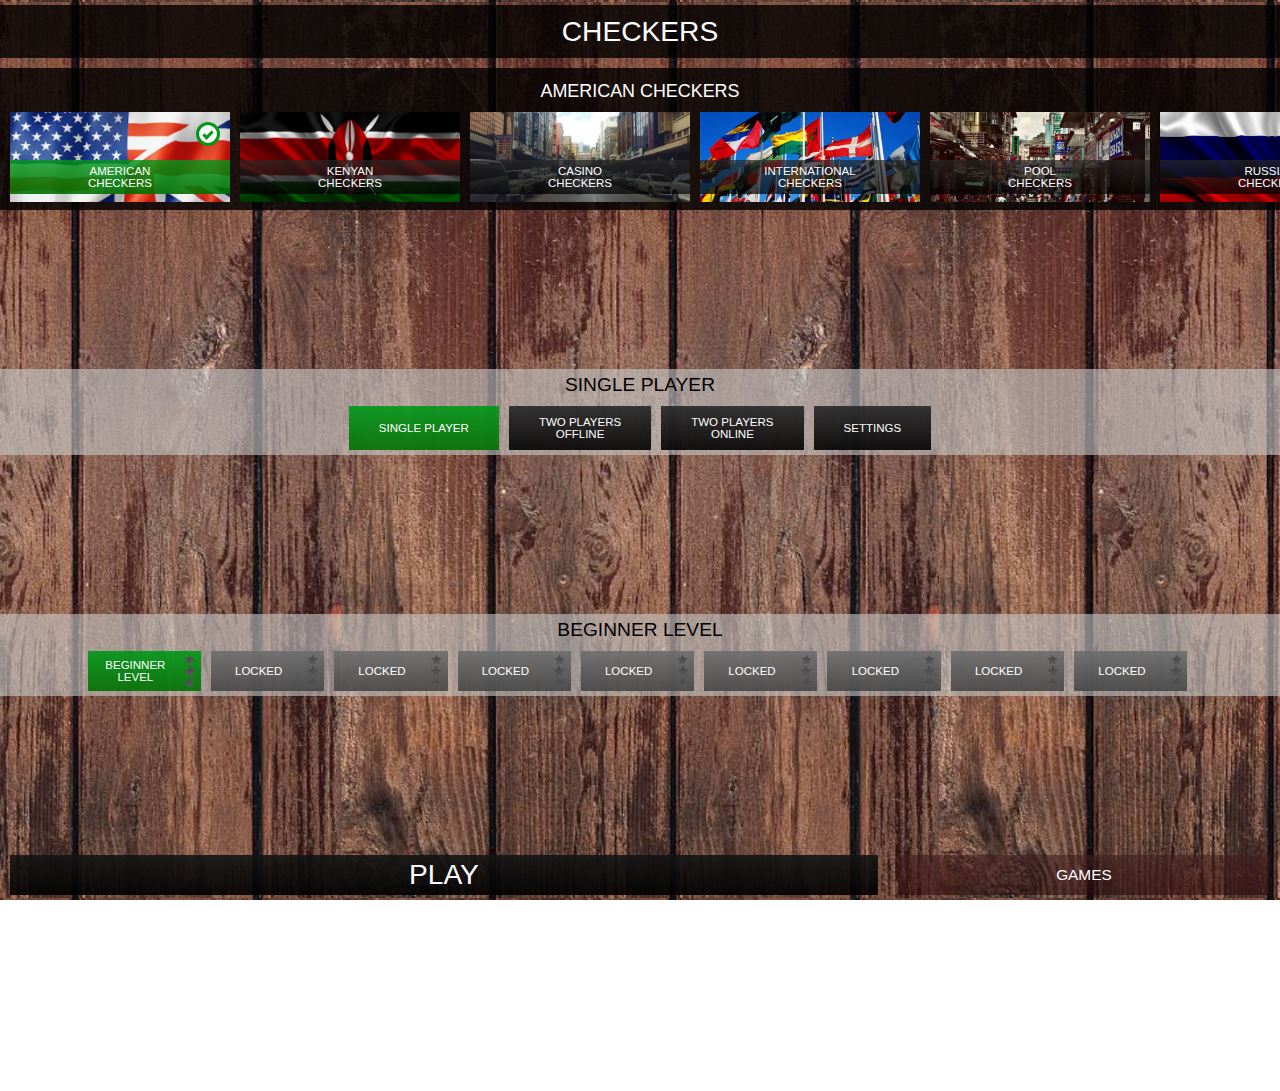
==== index.html @ 771240f0 "Add files via upload" ====
<!DOCTYPE html>
<html>
    <head>
        <meta charset="UTF-8">
        <meta name="viewport" content="width=device-width, height=device-height, initial-scale=1, maximum-scale=1, minimum-scale=1, user-scalable=no">
        <meta name="theme-color" content="#000">
        <meta name="description" content="Play one of the best Checkers/Draughts game. Test and improve your skills and experience by playing against the computer through levels from beginner to grand master. Connect with your friends and families to play online on multi-player mode or share same screen on offline mode.">
        <link rel="manifest" href="./manifest.webmanifest">
        <link rel="icon" href="./src/images/favicon.ico" type="image/x-icon">
        <link rel="icon" href="./src/images/favicon16.png" type="image/png" sizes="16x16">
        <link rel="icon" href="./src/images/favicon32.png" type="image/png" sizes="32x32">
        <link rel="icon" href="./src/images/favicon96.png" type="image/png" sizes="96x96">
        <title>CHECKERS | DRAUGHTS - Play online, offline or against the computer</title>
        <link rel="stylesheet" href="./index.css">
    </head>
    <body>
    	<span class="elem_hint" hidden></span>
    	<article id="load-window" hidden>
    		<div class="img">
    			<div class="shadow"></div>
            	<img src="./src/images/background4.jpeg">
            </div>
            <h1>CHECKERS</h1>
            <div class="loader">
            	<p>Staging App...</p>
                <div class="bar">
					<div class="progress"></div>
				</div>
            </div>
            <div class="notify">
				<div></div>
				<button></button>
			</div>
        </article>
        <article class="install" hidden>
            <section>
            	<div class="install_header">
                	<label class="install_icon"></label>
                	<label class="install_title">CHECKERS</label>
                </div>
                <div class="install_body">Install Checkers, and play it without opening browser anytime even while offline.</div>
            </section>
            <button class="install_btn" onclick="InstallApp()">Install</button>
            <button class="install_btn" onclick="HideInstallPrompt(event)">Cancel</button>
        </article>
        <article id="chat-icon" hidden>
            <section class="chat_icon_container">
                <p id="dragItem">CHAT</p>
                <span class="state_container">
	                <span class="typing_dot"></span>
	                <span class="typing_dot"></span>
	                <span class="typing_dot"></span>
					<span class="recording_dot">
						<span class="recording_circle"></span>
						<span class="recording_ring"></span>
					</span>
				</span>
                <span class="badge" hidden>0</span>
            </section>
        </article>
        <article id="chat-window" hidden>
            <section id="chat-section">
                <div class="chat_header">
                    <h2>Pn</h2>
                    <p>powered by</p>
                    <h2 class="chat_name">Chat Bot Example</h2>
                    <p class="chat_status">online</p>
                    <p role="button" onclick="HideChat()"></p>
                    <div class="chat_menu">
                    	<button class="chat_delete"></button>
                    	<button class="chat_copy"></button>
                    </div>
                </div>
                <div class="bubbles_container">
                    <!--<div class="bubble left_bubble"><p class="text">Hello! <span class="report"><span class="time">5:34 PM</span><span class="tick"></span><span class="tick"></span></span></p></div>
                    <div class="bubble right_bubble"><p class="text">Hello to you friend.<span class="time">5:34 PM</span></p></div>-->
                    <div class="anchor"></div>
                </div>
                <div class="chat_field_container">
                	<div class="field_container">
                    	<div class="chat_field" onclick="ChangeFocus()" onfocus="ChangeTextBox(true, this, event)" onblur="ChangeTextBox(false, this, event)" onkeyup="ChangeWidth(this, event)" onpaste="ChangeWidth(this, event)" role="textbox" placeholder="Write your message" contenteditable autofocus></div>
                    </div>
                    <button class="send_button" onfocus="ChangeTextBox(true, this, event)" onclick="Message({action: 'send'})" role="button"></button>
                    <button class="recorder_button" role="button" onfocus="ChangeTextBox(true, this, event)"></button>
                    <div class="recorder_container">
                    	<div class="delete_and_time">
                    		<div class="recorder_delete"></div>
	                		<div class="recorder_time">0:00</div>
						</div>
	                	<div class="recorder_text">Slide to cancel</div>
					</div>
                </div>
            </section>
        </article>
        <section onanimationend="End(event)" id="pop-up-note" hidden></section>
        <article id="notification-window" hidden>
            <section id="note">
                <div class="note_header"></div>
                <div class="close_btn" onclick="NotificationClick(this)"></div>
                <img class="note_img">
                <div class="note_body"></div>
                <section class="note_footer">
                    <button class="note_left_btn" onclick="NotificationClick(this)"></button>
                    <button class="note_center_btn" onclick="NotificationClick(this)"></button>
                    <button class="note_right_btn" onclick="NotificationClick(this)"></button>
                <section>
            </section>
        </article>
        <article id="main-window" hidden>
            <section class="item" id="header">
                <div class="header_div">
                    <h1>CHECKERS</h1>
                    <h2>AMERICAN CHECKERS</h2>
                </div>
                <div class="header_div">
                    <h2>AMERICAN CHECKERS</h2>
                    <div class="versions_wrapper">
                        <nav class="versions_container" id="vc">
                            <div class="version default" onclick="Version(this, 0)" value="american">
                                <div></div>
                                <h2>AMERICAN<br/>CHECKERS</h2>
                            </div>
                            <div class="version" onclick="Version(this, 1)" value="kenyan">
                                <div></div>
                                <h2>KENYAN<br/>CHECKERS</h2>
                            </div>
                            <div class="version" onclick="Version(this, 2)" value="casino">
                                <div></div>
                                <h2>CASINO<br/>CHECKERS</h2>
                            </div>
                            <div class="version" onclick="Version(this, 3)" value="international">
                                <div></div>
                                <h2>INTERNATIONAL<br/>CHECKERS</h2>
                            </div>
                            <div class="version" onclick="Version(this, 4)" value="pool">
                                <div></div>
                                <h2>POOL<br/>CHECKERS</h2>
                            </div>
                            <div class="version" onclick="Version(this, 5)" value="russian">
                                <div></div>
                                <h2>RUSSIAN<br/>CHECKERS</h2>
                            </div>
                            <div class="version" onclick="Version(this, 6)" value="nigerian">
                                <div></div>
                                <h2>NIGERIAN<br/>CHECKERS</h2>
                            </div>
                         </nav>
                    </div>
                </div>
            </section>
            <section class="item" id="main">
                <h2>SINGLE PLAYER</h2>
                <div onclick="Mode(1)" class="default" value="single-player">SINGLE PLAYER</div>
                <div onclick="Mode(2)" value="two-player-offline">TWO PLAYERS<br/> OFFLINE</div>
                <div onclick="Mode(3)" value="two-player-online">TWO PLAYERS<br/> ONLINE</div>
                <div onclick="Settings(this)" value="settings">SETTINGS</div>
            </section>
            <section class="item" id="levels">
                <h2>BEGINNER LEVEL</h2>
                <nav id="nav">
                    <div onclick="Level(this, 0)" class="default" value="beginner"><p>BEGINNER<br/>LEVEL</p><p>
                                                                 <label></label>
                                                                 <label></label>
                                                                 <label></label></p></div>
                    <div onclick="Level(this, 1)" value="locked"><p>LOCKED</p><p>
                                                                 <label></label>
                                                                 <label></label>
                                                                 <label></label></p></div> <!--EASY-->
                    <div onclick="Level(this, 2)" value="locked"><p>LOCKED</p><p>
                                                                 <label></label>
                                                                 <label></label>
                                                                 <label></label></p></div> <!--MEDIUM-->
                    <div onclick="Level(this, 3)" value="locked"><p>LOCKED</p><p>
                                                                 <label></label>
                                                                 <label></label>
                                                                 <label></label></p></div> <!--HARD-->
                    <div onclick="Level(this, 4)" value="locked"><p>LOCKED</p><p>
                                                                 <label></label>
                                                                 <label></label>
                                                                 <label></label></p></div> <!--ADVANCED-->
                    <div onclick="Level(this, 5)" value="locked"><p>LOCKED</p><p>
                                                                 <label></label>
                                                                 <label></label>
                                                                 <label></label></p></div> <!--EXPERT-->
                    <div onclick="Level(this, 6)" value="locked"><p>LOCKED</p><p>
                                                                 <label></label>
                                                                 <label></label>
                                                                 <label></label></p></div> <!--CANDIDATE MASTER-->
                    <div onclick="Level(this, 7)" value="locked"><p>LOCKED</p><p>
                                                                 <label></label>
                                                                 <label></label>
                                                                 <label></label></p></div> <!--MASTER-->
                    <div onclick="Level(this, 8)" value="locked"><p>LOCKED</p><p>
                                                                 <label></label>
                                                                 <label></label>
                                                                 <label></label></p></div> <!--GRAND MASTER-->
                </nav>
            </section>
            <section class="item footer_section" id="footer">
                <button class="left_btn" onclick="Clicked(), play()">PLAY</button>
                <button class="right_btn" onclick="Clicked(), GetGames()">GAMES</button>
            </section>
        </article>
        <article id="two-players-window" hidden>
            <h2>TWO PLAYERS</h2>
            <section id="main-section-tp">
                <form id="offline" class="form">
                    <section class="inner_item" id="playerA">
                        <h2 class="only_item">PLAYER 1</h2>
                        <input type="text" maxlength="20" name="offline-form" class="field only_item playerA_name" placeholder="Enter your name" onkeyup="Edit(this)" onfocus="ChangeTextBox(true, this)" onblur="ChangeTextBox(false, this)" required>
                        <p class="span_rows">Play as:<br><span>Choose the preferred color of your pieces</span></p>
                        <button type="button" onclick="Clicked(this, this.parentNode), PlayAs(this)" value="play-as-white" class="default white">WHITE</button>
                        <button type="button" onclick="Clicked(this, this.parentNode), PlayAs(this)" value="play-as-black" class="black">BLACK</button>
                        <button type="button" onclick="Clicked(this, this.parentNode), PlayAs(this)" value="play-as-alternately" class="only_item">ALTERNATELY</button>
                    </section>
                    <section class="inner_item" id="playerB">
                        <h2 class="only_item">PLAYER 2</h2>
                        <input type="text" maxlength="20" name="offline-form" class="field only_item playerB_name" placeholder="Enter your name" onkeyup="Edit(this)" onfocus="ChangeTextBox(true, this)" onblur="ChangeTextBox(false, this)" required>
                        <p class="span_rows">Play as:<br><span>Your pieces color will be as indicated here</span></p>
                        <button type="button" class="white">WHITE</button>
                        <button type="button" class="default black">BLACK</button>
                    </section>
                    <input type="submit" id="hidden-submit-button" name="online-form" onclick="Submit(event)" hidden>
                </form>
                <form id="online" class="form">
                    <section class="inner_item">
                        <h2 class="only_item">CHANNEL STATUS DETAILS</h2>
                        <p>Status:<br><span>Your current connection status to the channel</span></p>
                        <label class="only_item orange_ui" id="connectivity">NOT CONNECTED</label>
                        <p>You Are:<br><span>Your current internet connection status</span></p>
                        <label class="default only_item" id="player-1-status" value="online">ONLINE</label>
                        <p>Opponent:<br><span>Opponent's current connection status to the channel</span></p>
                        <label class="only_item black_ui" id="player-2-status" value="N/A">N/A</label>
                    </section>
                    <section class="inner_item">
                        <h2 class="only_item">CHANNEL DETAILS</h2>
                        <input type="text" id="channel-name" name="online-form" class="field only_item" placeholder="Enter name of the channel" onkeyup="Edit(this, true)" onfocus="ChangeTextBox(true, this)" onblur="ChangeTextBox(false, this)" required>
                        <p>Channel Joined:<br><span>The name of the channel you are connected to</span></p>
                        <label class="only_item lobby_name black_ui">N/A</label>
                        <p>Leave Channel:<br><span>Leave the channel you are connected to</span></p>
                        <button type="button" class="only_item red_ui" onclick="Clicked(), Unsubscribe()">LEAVE</button>
                        <p>Share Channel:<br><span>Invite your friends to this channel</span></p>
                        <button type="button" class="only_item blue_ui" onclick="Clicked(), Share(this)">SHARE</button>
                        <p>Read FAQS:<br><span>Get more light about channel connection and online gaming.</span></p>
                        <button type="button" class="only_item blue_ui" onclick="Clicked(), AboutOnline()">FAQS</button>
                    </section>
                    <section class="inner_item">
                        <h2 class="only_item">PLAYER DETAILS</h2>
                        <input type="text" maxlength="20" name="online-form" class="field only_item playerA_name" placeholder="Enter your name" onkeyup="Edit(this)" onfocus="ChangeTextBox(true, this)" onblur="ChangeTextBox(false, this)" required>
                        <p>Player 1 Name:<br><span>Your opponent will refer to you using this name</span></p>
                        <label class="only_item player_name black_ui" value="N/A">N/A</label>
                        <p>Player 2 Name:<br><span>You will refer to your opponent using this name</span></p>
                        <label class="only_item player_name black_ui" value="N/A">N/A</label>
                    </section>
                    <input type="submit" id="hidden-submit-button" name="online-form" onclick="Submit(event)" hidden>
                </form>
            </section>
            <section class="footer_section">
                <button type="button" class="left_btn" onclick="back()">BACK</button>
                <button type="submit" class="right_btn" onclick="Clicked(), Submit(event)">SUBMIT</button>
            </section>
        </article>
        <article id="play-window" hidden>
            <section class="header_section">
                <h2>AMERICAN CHECKERS</h2>
                <h3>BEGINNER LEVEL</h3>
            </section>
            <section class="timer_section">
            	<div class="three_d_timer"><span class="player_A_icon"></span><span class="player_A_time">00:00</span></div>
            	<div class="three_d_timer"><span class="player_B_icon"></span><span class="player_B_time">00:00</span></div>
			</section>
            <section class="middle_section">
                <button onclick="Clicked(), Restart()" class="horiz_controls"></button>
                <button onclick="Clicked(), back(true)" class="horiz_controls"></button>
                <button onclick="Clicked(), Hint(this)" class="horiz_controls"></button>
                <button onclick="Clicked(), AboutCheckers()" class="horiz_controls"></button>
                <button onclick="Clicked(), Exit()" class="horiz_controls"></button>
                <button onclick="Clicked(), Mute()" class="horiz_controls"></button>
				<div class="score">
                   <label></label>
                   <label></label>
                   <label></label>
                </div>
                <div class="penalties">
					<div><span></span></div>
					<div><span></span></div>
				</div>
                <section class="scene">
                    <section class="perspective_background"></section>
                    <div class="board">
                        <div class="face face_front">
                            <div class="wrapper">
                            	<div class="transmitter">
									<div class="cell cargo">
										<div></div>
									</div>
								</div>
                                <div id="table"></div>
                                <div class="frame frame_top">
                                    <p></p><p></p><p></p><p></p><p></p><p></p><p></p><p></p><p></p><p></p>
                                </div>
                                <div class="frame frame_right">
                                    <p></p><p></p><p></p><p></p><p></p><p></p><p></p><p></p><p></p><p></p>
                                </div>
                                <div class="frame frame_bottom">
                                    <p></p><p></p><p></p><p></p><p></p><p></p><p></p><p></p><p></p><p></p>
                                </div>
                                <div class="frame frame_left">
                                    <p></p><p></p><p></p><p></p><p></p><p></p><p></p><p></p><p></p><p></p>
                                </div>
                            </div>
                        </div>
                        <div class="face face_back"></div>
                        <div class="face face_bottom">
                            <p class="p" id="level">BEGINNER LEVEL</p>
                            <pre class="p">White: 12    Black: 12</pre>
                        </div>
                        <div class="three_d_timer timer_front_a"><span class="player_A_icon"></span><span class="player_A_time">00:00</span></div>
                        <div class="three_d_timer timer_back_a"></div>
                        <div class="three_d_timer timer_bottom_a"></div>
                        <div class="three_d_timer timer_right_a"></div>
                        <div class="three_d_timer timer_left_a"></div>
                        <div class="three_d_timer timer_front_b"><span class="player_B_icon"></span><span class="player_B_time">00:00</span></div>
                        <div class="three_d_timer timer_back_b"></div>
                        <div class="three_d_timer timer_bottom_b"></div>
                        <div class="three_d_timer timer_right_b"></div>
                        <div class="three_d_timer timer_left_b"></div>
                    </div>
                </section>
            </section>
            <section class="controls_section">
            	<div class="score_cont">
            		<div class="score">
	                   <label></label>
	                   <label></label>
	                   <label></label>
	                </div>
					<div class="penalties">
						<div><span></span></div>
						<div><span></span></div>
					</div>
            	</div>
                <button onclick="Clicked(), Restart()" class="controls"></button>
                <button onclick="Clicked(), back(true)" class="controls"></button>
                <button onclick="Clicked(), Hint(this)" class="controls"></button>
                <button onclick="Clicked(), AboutCheckers()" class="controls"></button>
                <button onclick="Clicked(), Exit()" class="controls"></button>
                <button onclick="Clicked(), Mute()" class="controls"></button>
            </section>
            <section class="footer_section">
                <pre>White: 12    Black: 12</pre>
            </section>
        </article>
        <article id="settings-window" hidden>
            <h2>SETTINGS</h2>
            <section id="main-section">
            	<section class="inner_item" id="item0">
            		<p>Fullscreen:<br><span>Choose whether to enter fullscreen</span></p>
                    <button id="fs-on" onclick="Fullscreen(true)">ON</button>
                    <button id="fs-off" onclick="Fullscreen(false)" class="default">OFF</button>
                </section>
                <section class="inner_item" id="item1" hidden>
                    <p>View:<br><span>Choose your preferred orientation</span></p>
                    <button id="horiz" onclick="Clicked(this, this.parentNode)">HORIZ.</button>
                    <button id="vert" onclick="Clicked(this, this.parentNode)" class="default">VERT.</button>
                </section>
                <section class="inner_item" id="item2">
                    <p>Sound:<br><span>Choose whether to mute sound</span></p>
                    <button id="unmute" onclick="Mute(false), Clicked(this, this.parentNode)" class="default">ON</button>
                    <button id="mute" onclick="Mute(true), Clicked(this, this.parentNode)">OFF</button>
                </section>
                <section class="inner_item three_items" id="item3">
                    <p>First Move:<br><span>Choose who should make the first move</span></p>
                    <button id="first-move-white" onclick="Clicked(this, this.parentNode)">WHITE</button>
                    <button id="first-move-black" onclick="Clicked(this, this.parentNode)" class="default">BLACK</button>
                    <button id="first-move-roll-dice" onclick="Clicked(this, this.parentNode)" class="only_item black_ui">ROLL DICE</button>
                </section>
                <section class="inner_item three_items" id="item4">
                    <p>Play as:<br><span>Choose the preferred color of your pieces</span></p>
                    <button value="play-as-white" onclick="Clicked(this, this.parentNode), PlayAs(this)" class="default">WHITE</button>
                    <button value="play-as-black" onclick="Clicked(this, this.parentNode), PlayAs(this)">BLACK</button>
                    <button value="play-as-alternately" onclick="Clicked(this, this.parentNode), PlayAs(this)" class="only_item black_ui">ALTERNATELY</button>
                </section>
                <section class="inner_item" id="item5">
                    <p>Mandatory Capture:<br><span>Choose whether to make captures/jumps mandatory</span></p>
                    <button id="must-jump" onclick="Clicked(this, this.parentNode)" class="default">ON</button>
                    <button id="not-must-jump" onclick="Clicked(this, this.parentNode)">OFF</button>
                </section>
                <section class="inner_item three_items" id="item6">
                    <p>Helper:<br><span>Choose whether to be guided/given tips while playing</span></p>
                    <button id="active" onclick="Clicked(this, this.parentNode)" class="default">ON</button>
                    <button id="inactive" onclick="Clicked(this, this.parentNode)">OFF</button>
                    <button id="only-captures" onclick="Clicked(this, this.parentNode)" class="only_item black_ui">ONLY CAPTURES</button>
                </section>
                <section class="inner_item" id="item7">
                    <p>Restart Levels:<br><span>Choose whether to restart all levels. Once done can not be reversed</span></p>
                    <button onclick="Clicked(), RestartLevels()" class="only_item red_ui">RESTART</button>
                </section>
                <section class="inner_item" id="item8">
                    <p>Contact:<br><span>Help me build this game. Share your thoughts</span></p>
                    <button onclick="Clicked(), Contact()" class="only_item blue_ui">CONTACT ME</button>
                </section>
                <section class="inner_item" id="item9">
                    <p>Attributes:<br><span>Find out contributors who made this game a success</span></p>
                    <button onclick="Clicked(), Attribute()" class="only_item blue_ui">ATTRIBUTES</button>
                </section>
                <section class="inner_item" id="item10">
                    <p>Version:<br><span>Check out the current version of the game and its updated features.</span></p>
                    <button onclick="Clicked(), AppVersion()" class="only_item blue_ui">VERSION</button>
                </section>
            </section>
            <section class="footer_section">
                <button class="left_btn" onclick="back()">BACK</button>
                <button class="right_btn" onclick="Clicked(), FollowUp()">FOLLOW ME</button>
            </section>
        </article>
        <article id="games-window" hidden>
            <h2>GAMES</h2>
            <section class="games_cont">
            	<section class="float_date" onanimationend="End(event)"></section>
	            <section id="games">
	            	<!--<section class="games_date">Today</section>
	                <section class="game_item">
	                    <p>WHITE vs BLACK</p>
	                    <button onclick="Clicked(), GetStats()" class="default middle_top">SEE STATS</button>
	                </section>-->
	            </section>
				<section class="totals_footer">
					<p>Total Games Played: </p>
					<button class="blue_ui">SEE MORE STATS</button>
				</section>
				<section class="games_totals black_ui">
					<h2>Total Games Stats</h2>
					<section class="totals_main_cont">
						<section class="totals_cont">
							<div class="single_player_totals totals_div">
								<p total="0">Single Player Games: 0</p>
							</div>
							<div class="online_totals totals_div">
								<p total="0">Online Games: 0</p>
							</div>
							<div class="offline_totals totals_div">
								<p total="0">Offline Games: 0</p>
							</div>
							<div class="uncategorized_totals totals_div">
								<p total="0">Uncategorized Games: 0<br><span>***This games were played prior to this version. They therefore can't be categorized as either online or offline***</span></p>
							</div>
						</section>
					</section>
				</section>
			</section>
            <section class="footer_section">
                <button class="left_btn" onclick="back()">BACK</button>
                <button class="right_btn" onclick="ClearGames()">CLEAR GAMES</button>
            </section>
        </article>
        <article id="stats-window" hidden>
            <header class="stats_header">
            	<img class="stats_icon">
            	<div>GAME STATS</div>
            	<img class="stats_icon">
            </header>
            <section class="stats_section">
                <!--
                	<div class="stats_item">
                		<div class="stats_value"></div>
	                	<div class="stats_name"></div>
	                	<div class="stats_value"></div>
					</div>
                -->
            </section>
            <section class="footer_section">
                <button class="left_btn" onclick="back()">BACK</button>
            </section>
        </article>
        <article id="follow-up-window" hidden>
            <h2>FOLLOW ON</h2>
            <section id="links">
                <a href="https://www.sololearn.com/Profile/14044895/?ref=app">
                    <img src="./src/images/Sololearn.png">
                    <label>SOLOLEARN</label>
                </a>
                <a href="https://github.com/Mark-code789">
                    <img src="./src/images/Github.png">
                    <label>GITHUB</label>
                </a>
                <a href="https://www.linkedin.com/in/mark-etale-26aba41ab">
                    <img src="./src/images/LinkedIn.png">
                    <label>LINKEDIN</label>
                </a>
                <a href="https://www.facebook.com/Mark-Codes-101930382417960/">
                    <img src="./src/images/Facebook.png">
                    <label>FACEBOOK</label>
                </a>
                <a href="https://mobile.twitter.com/marketale8">
                    <img src="./src/images/Twitter.png">
                    <label>TWITTER</label>
                </a>
                <a href="https://www.instagram.com/mr_mark_etale/?hl=en">
                    <img src="./src/images/Instagram.png">
                    <label>INSTAGRAM</label>
                </a>
            </section>
            <section class="footer_section">
                <button class="left_btn" onclick="back()">BACK</button>
            </section>
        </article>

        <script src="./index.js"></script>
    </body>
</html>
---- index.css ----
html {
    font-size: 0.8em;
} 
html, body {
    margin: 0;
    padding: 0;
} 
body {
    position: relative;
    height: 100vh;
    width: 100vw;
    background-image: var(--bg1);
    background-position: center;
    background-size: auto 100%;
    background-repeat: repeat;
} 

*, *:before, *:after {
    box-sizing: border-box;
    touch-action: manipulation;
    font-family: Arial;
    user-select: none;
    overflow: hidden;
} 

.install {
    position: absolute;
    bottom: 0%;
    left: 50%;
    transform: translate(-50%, 110%);
    height: fit-content;
    width: fit-content;
    max-width: 600px;
    margin: auto;
    padding: 30px;
    border: none;
    border-radius: 4px;
    background: url("./src/images/frame.jpeg");
    box-shadow: 0 0 3px 2px #000;
    background-size: cover;
    color: #444;
    font-size: 1rem;
    z-index: 5;
    overflow: visible;
    display: block;
} 

.install:before {
	content: "";
	position: absolute;
	top: 10px;
	left: 10px;
	height: calc(100% - 20px);
	width: calc(100% - 20px);
	border-radius: 4px;
	box-shadow: inset 0 0 0 1px #444;
	background: url("./src/images/background2.jpeg");
	background-size: cover;
	z-index: -1;
} 

.install section {
	width: fit-content;
	max-width: calc(80vw - 20px);
    padding-bottom: 10px;
    overflow: hidden;
} 

.install_header {
	display: flex;
    justify-content: flex-start;
    align-items: center;
    flex-flow: row nowrap;
    margin-bottom: 10px;
    overflow: visible;
} 

.install_header label {
	display: inline-block;
} 

.install_icon {
    height: 40px;
    width: 40px;
    border-bottom: 1.5px solid #000;
    border-left: 1.5px solid #000;
    border-radius: 8px;
    background: url("./src/images/homescreen 48icon.png"), url("./src/images/black cell.jpeg");
    background-size: 30px 30px, 40px 40px;
    background-position: center;
    background-repeat: no-repeat;
    box-shadow: -2px 2px 3px 0 #0008;
    margin: 0 0 4px 4px;
} 

.install_title {
   	 font-size: 1.5rem;
   	 font-weight: 900;
   	 padding-left: 10px;
} 

.install_body {
	font-weight: 500;
} 

.install_btn {
    color: #fff;
    float: right;
    padding: 10px 20px;
    margin: 0 10px;
    border: none;
    outline: none;
    border-radius: 8px;
    font-weight: 500;
} 

.install_btn:first-of-type {
	background: linear-gradient(rgba(0, 152, 25, 0.9), rgba(0, 112, 0, 0.9));
} 

.install_btn:last-of-type {
	background: linear-gradient(rgba(110, 110, 110, 0.9), rgba(70, 70, 70, 0.9));
} 

.show_install_prompt {
    animation: slide_in 0.7s ease-out 0s 1 normal forwards;
} 

.hide_install_prompt {
    animation: slide_out 0.7s ease-out 0s 1 normal forwards;
} 

@keyframes slide_in {
	0% {transform: translate3d(-50%, 110%, 0);}
    100% {transform: translate3d(-50%, -20%, 0);}
} 
@keyframes slide_out {
	0% {transform: translate3d(-50%, -20%, 0);} 
    100% {transform: translate3d(-50%, 110%, 0);}
} 
            
#load-window {
	position: relative;
    height: 100vh;
    width: 100vw;
    padding: 0;
    background: linear-gradient(to top, #0000, #5550), url("./src/images/background1.jpeg");
    background-position: center;
    background-size: 100% 100%, auto 100vh;
    background-repeat: no-repeat, repeat-x;
    
    display: flex;
    justify-content: center;
    align-items: center;
} 

#load-window .img {
	position: relative;
	height: calc(100vmin + 3px);
	width: 100vmin;
	overflow: visible;
} 

#load-window .shadow {
	position: absolute;
	left: 7.5px;
	width: calc(100% - 15px);
	height: 100%;
	background: #0007;
	box-shadow: 0 0 2px 2px #0005;
	z-index: 0;
} 

#load-window img {
	position: relative;
	display: block;
	margin: 0 auto;
    height: calc(100% - 20px);
    width: calc(100% - 20px);
    z-index: 1;
} 

#load-window h1 {
	position: absolute;
	top: 50%;
	left: 50%;
	transform: translate(-50%, -50%);
    color: #ddda;
    text-align: center;
    padding: 15px 30px;
    margin: -70vmin 0 0 0;
    font-size: 11vmin;
    font-weight: 700;
    border-radius: 4px;
    background-image: url("./src/images/frame.jpeg");
    background-size: auto 100%;
    background-repeat: repeat;
    text-shadow: 0 2px 0 #000a, 0 4px 3px #0008;
    filter: brightness(110%);
    box-shadow: 0 2px 2px 2px #0006, 0 10px 2px 1px #0006;
} 

#load-window .loader {
	position: absolute;
	bottom: 50%;
	left: 50%;
	transform: translate(-50%, -50%);
	margin: 0 0 -90vmin 0;
	padding: 20px 30px;
	color: #dddb;
	width: fit-content;
	height: fit-content;
	border-radius: 4px;
	background-image: url("./src/images/frame.jpeg");
    background-size: auto 100%;
    background-repeat: repeat;
    filter: brightness(110%);
    box-shadow: 0 2px 2px 2px #0006, 0 10px 2px 1px #0006;
} 

#load-window h1:before,
#load-window .loader:before {
	content: "";
	position: absolute;
	top: 50%;
	left: 50%;
	transform: translate(-50%, -50%);
	height: calc(100% - 20px);
	width: calc(100% - 20px);
	box-shadow: inset 0 0 5px 4px #0007, inset 0 10px 5px 0 #0008;
	background: #fff0;
} 

#load-window .loader p {
	margin: 0;
	padding: 0 0 10px 0;
	width: 100%;
	color: #dddb;
	font-size: 4vmin;
	text-align: center;
	text-shadow: 0 2px 0 #000a, 0 4px 3px #0008;
} 
.bar {
    height: 20px;
    width: 70vmin;
    border-radius: 10px;
    padding: 2px;
    background: #0004;
    box-shadow: inset 0 0 5px 4px #0007, inset 0 10px 5px 0 #0008;
	overflow: visible;
} 
.progress {
    height: 100%;
    width: 0%;
    border-radius: inherit;
    background: radial-gradient(ellipse closest-side at 50% 30%, #fff, #00A82966, #00981966, #00880966);
    box-shadow: 3px -3px 1px 0 #0006, 0 3px 2px 0 #0006;
    margin: 0 0 5px 0;
    transition: width 0.1s ease-out;
} 

@media only screen and (orientation: landscape) {
	#load-window .img {
		height: 95vmin;
		width: 95vmin;
		margin-left: 40%;
	} 
	#load-window h1 {
		margin: -20vmin 0 0 -60vmin;
	} 
	
	#load-window .loader {
		margin: 0 0 -40vmin -60vmin;
	} 
} 
#load-window .notify {
	position: absolute;
	top: 50%;
	left: 50%;
	transform: translate(-50%, -50%);
	width: fit-content;
	height: fit-content;
	max-width: 80%;
	max-height: 80%;
	padding: 20px;
	background: linear-gradient(to bottom, #282828E6, #000000E6);
	border-radius: 8px;
	display: none;
	z-index: 2;
} 

#load-window .notify > div {
	height: fit-content;
	width: fit-content;
	color: #ccc;
} 

#load-window .notify > button {
	background: linear-gradient(to bottom, #009819, #007000);
	padding: 10px 20px;
	border-radius: 8px;
	border: none;
	float: right;
	color: #fff;
	margin: 20px 0 0 0;
}
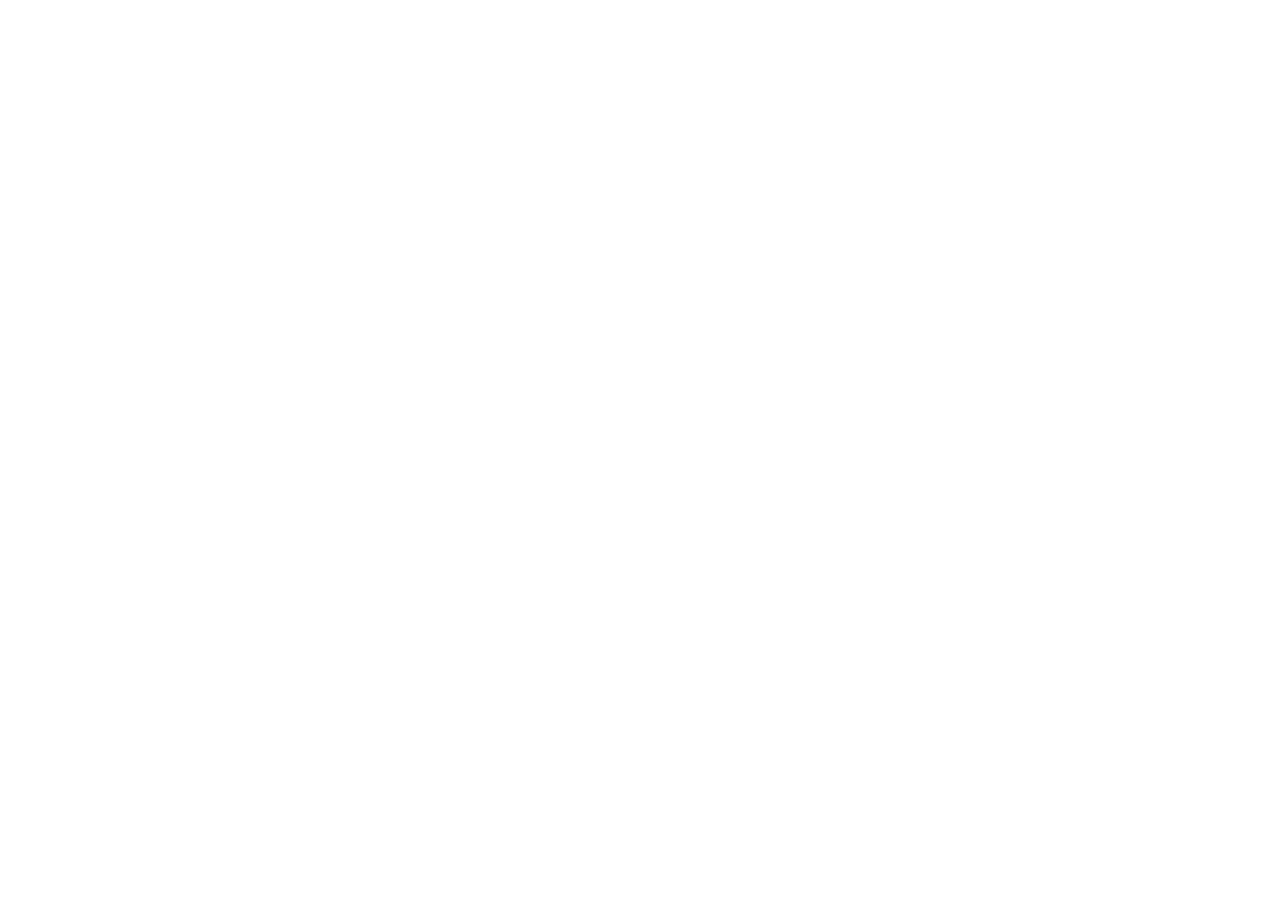
==== commit c30e0a22: "Add files via upload" ====
--- a/index.html
+++ b/index.html
@@ -2,7 +2,7 @@
 <html>
     <head>
         <meta charset="UTF-8">
-        <meta name="viewport" content="width=device-width, height=device-height, initial-scale=1, maximum-scale=1, minimum-scale=1, user-scalable=no">
+        <meta name="viewport" content="width=device-width, initial-scale=1, maximum-scale=1, minimum-scale=1, user-scalable=no">
         <meta name="theme-color" content="#000">
         <meta name="description" content="Play one of the best Checkers/Draughts game. Test and improve your skills and experience by playing against the computer through levels from beginner to grand master. Connect with your friends and families to play online on multi-player mode or share same screen on offline mode.">
         <link rel="manifest" href="./manifest.webmanifest">
@@ -10,15 +10,24 @@
         <link rel="icon" href="./src/images/favicon16.png" type="image/png" sizes="16x16">
         <link rel="icon" href="./src/images/favicon32.png" type="image/png" sizes="32x32">
         <link rel="icon" href="./src/images/favicon96.png" type="image/png" sizes="96x96">
+        <link rel="stylesheet" href="./src/styles/index.css">
+        <script src="./src/scripts/eruda/eruda.min.js"></script>
+        <script>
+        	if(/(html|checkers)\/$/i.test(new URL(window.location).pathname)) {
+        		location.replace(location.href.includes("html")? location.href.replace(/\/.*$/, ""): location.href + 'index.html');
+       	 } 
+        	let url = new URL(window.location);
+        	if(url.searchParams.has("eruda"))
+				eruda.init()
+		</script>
         <title>CHECKERS | DRAUGHTS - Play online, offline or against the computer</title>
-        <link rel="stylesheet" href="./index.css">
     </head>
     <body>
     	<span class="elem_hint" hidden></span>
-    	<article id="load-window" hidden>
+    	<article id="load-window" class="visible" hidden>
     		<div class="img">
     			<div class="shadow"></div>
-            	<img src="./src/images/background4.jpeg">
+            	<img src="./src/images/background3.jpeg">
             </div>
             <h1>CHECKERS</h1>
             <div class="loader">
@@ -40,12 +49,12 @@
                 </div>
                 <div class="install_body">Install Checkers, and play it without opening browser anytime even while offline.</div>
             </section>
-            <button class="install_btn" onclick="InstallApp()">Install</button>
-            <button class="install_btn" onclick="HideInstallPrompt(event)">Cancel</button>
+            <button action="install" class="install_btn">Install</button>
+            <button action="cancel" class="install_btn">Cancel</button>
         </article>
         <article id="chat-icon" hidden>
             <section class="chat_icon_container">
-                <p id="dragItem">CHAT</p>
+                <p id="dragItem"></p>
                 <span class="state_container">
 	                <span class="typing_dot"></span>
 	                <span class="typing_dot"></span>
@@ -65,10 +74,10 @@
                     <p>powered by</p>
                     <h2 class="chat_name">Chat Bot Example</h2>
                     <p class="chat_status">online</p>
-                    <p role="button" onclick="HideChat()"></p>
+                    <p action="close-chat" class="chat_close" role="button"></p>
                     <div class="chat_menu">
-                    	<button class="chat_delete"></button>
-                    	<button class="chat_copy"></button>
+                    	<button action="delete-chat" class="chat_delete"></button>
+                    	<button action="copy-chat" class="chat_copy"></button>
                     </div>
                 </div>
                 <div class="bubbles_container">
@@ -78,10 +87,10 @@
                 </div>
                 <div class="chat_field_container">
                 	<div class="field_container">
-                    	<div class="chat_field" onclick="ChangeFocus()" onfocus="ChangeTextBox(true, this, event)" onblur="ChangeTextBox(false, this, event)" onkeyup="ChangeWidth(this, event)" onpaste="ChangeWidth(this, event)" role="textbox" placeholder="Write your message" contenteditable autofocus></div>
+                    	<div class="chat_field" role="textbox" placeholder="Write your message" contenteditable autofocus></div>
                     </div>
-                    <button class="send_button" onfocus="ChangeTextBox(true, this, event)" onclick="Message({action: 'send'})" role="button"></button>
-                    <button class="recorder_button" role="button" onfocus="ChangeTextBox(true, this, event)"></button>
+                    <button action="send" class="send_button"></button>
+                    <button action="record" class="recorder_button visible"></button>
                     <div class="recorder_container">
                     	<div class="delete_and_time">
                     		<div class="recorder_delete"></div>
@@ -92,17 +101,17 @@
                 </div>
             </section>
         </article>
-        <section onanimationend="End(event)" id="pop-up-note" hidden></section>
+        <section id="pop-up-note" hidden></section>
         <article id="notification-window" hidden>
             <section id="note">
                 <div class="note_header"></div>
-                <div class="close_btn" onclick="NotificationClick(this)"></div>
+                <div action="notify-button" class="close_btn"></div>
                 <img class="note_img">
                 <div class="note_body"></div>
                 <section class="note_footer">
-                    <button class="note_left_btn" onclick="NotificationClick(this)"></button>
-                    <button class="note_center_btn" onclick="NotificationClick(this)"></button>
-                    <button class="note_right_btn" onclick="NotificationClick(this)"></button>
+                    <button action="notify-button" class="note_left_btn"></button>
+                    <button action="notify-button" class="note_center_btn"></button>
+                    <button action="notify-button" class="note_right_btn"></button>
                 <section>
             </section>
         </article>
@@ -114,150 +123,148 @@
                 </div>
                 <div class="header_div">
                     <h2>AMERICAN CHECKERS</h2>
-                    <div class="versions_wrapper">
-                        <nav class="versions_container" id="vc">
-                            <div class="version default" onclick="Version(this, 0)" value="american">
-                                <div></div>
-                                <h2>AMERICAN<br/>CHECKERS</h2>
-                            </div>
-                            <div class="version" onclick="Version(this, 1)" value="kenyan">
-                                <div></div>
-                                <h2>KENYAN<br/>CHECKERS</h2>
-                            </div>
-                            <div class="version" onclick="Version(this, 2)" value="casino">
-                                <div></div>
-                                <h2>CASINO<br/>CHECKERS</h2>
-                            </div>
-                            <div class="version" onclick="Version(this, 3)" value="international">
-                                <div></div>
-                                <h2>INTERNATIONAL<br/>CHECKERS</h2>
-                            </div>
-                            <div class="version" onclick="Version(this, 4)" value="pool">
-                                <div></div>
-                                <h2>POOL<br/>CHECKERS</h2>
-                            </div>
-                            <div class="version" onclick="Version(this, 5)" value="russian">
-                                <div></div>
-                                <h2>RUSSIAN<br/>CHECKERS</h2>
-                            </div>
-                            <div class="version" onclick="Version(this, 6)" value="nigerian">
-                                <div></div>
-                                <h2>NIGERIAN<br/>CHECKERS</h2>
-                            </div>
-                         </nav>
-                    </div>
+                    <nav class="versions_container" id="vc">
+                        <div action="version" value="american">
+                            <div></div>
+                            <h2>AMERICAN<br/>CHECKERS</h2>
+                        </div>
+                        <div action="version" value="kenyan">
+                            <div></div>
+                            <h2>KENYAN<br/>CHECKERS</h2>
+                        </div>
+                        <div action="version" value="casino">
+                            <div></div>
+                            <h2>CASINO<br/>CHECKERS</h2>
+                        </div>
+                        <div action="version" value="international">
+                            <div></div>
+                            <h2>INTERNATIONAL<br/>CHECKERS</h2>
+                        </div>
+                        <div action="version" value="pool">
+                            <div></div>
+                            <h2>POOL<br/>CHECKERS</h2>
+                        </div>
+                        <div action="version" value="russian">
+                            <div></div>
+                            <h2>RUSSIAN<br/>CHECKERS</h2>
+                        </div>
+                        <div action="version" value="nigerian">
+                            <div></div>
+                            <h2>NIGERIAN<br/>CHECKERS</h2>
+                        </div>
+                    </nav>
                 </div>
             </section>
             <section class="item" id="main">
                 <h2>SINGLE PLAYER</h2>
-                <div onclick="Mode(1)" class="default" value="single-player">SINGLE PLAYER</div>
-                <div onclick="Mode(2)" value="two-player-offline">TWO PLAYERS<br/> OFFLINE</div>
-                <div onclick="Mode(3)" value="two-player-online">TWO PLAYERS<br/> ONLINE</div>
-                <div onclick="Settings(this)" value="settings">SETTINGS</div>
+                <div action="mode" class="active" value="single-player">SINGLE PLAYER</div>
+                <div action="mode" value="two-players-offline">TWO PLAYERS<br/> OFFLINE</div>
+                <div action="mode" value="two-players-online">TWO PLAYERS<br/> ONLINE</div>
+                <div action="settings" value="settings">SETTINGS</div>
             </section>
             <section class="item" id="levels">
                 <h2>BEGINNER LEVEL</h2>
                 <nav id="nav">
-                    <div onclick="Level(this, 0)" class="default" value="beginner"><p>BEGINNER<br/>LEVEL</p><p>
-                                                                 <label></label>
-                                                                 <label></label>
-                                                                 <label></label></p></div>
-                    <div onclick="Level(this, 1)" value="locked"><p>LOCKED</p><p>
-                                                                 <label></label>
-                                                                 <label></label>
-                                                                 <label></label></p></div> <!--EASY-->
-                    <div onclick="Level(this, 2)" value="locked"><p>LOCKED</p><p>
-                                                                 <label></label>
-                                                                 <label></label>
-                                                                 <label></label></p></div> <!--MEDIUM-->
-                    <div onclick="Level(this, 3)" value="locked"><p>LOCKED</p><p>
-                                                                 <label></label>
-                                                                 <label></label>
-                                                                 <label></label></p></div> <!--HARD-->
-                    <div onclick="Level(this, 4)" value="locked"><p>LOCKED</p><p>
-                                                                 <label></label>
-                                                                 <label></label>
-                                                                 <label></label></p></div> <!--ADVANCED-->
-                    <div onclick="Level(this, 5)" value="locked"><p>LOCKED</p><p>
-                                                                 <label></label>
-                                                                 <label></label>
-                                                                 <label></label></p></div> <!--EXPERT-->
-                    <div onclick="Level(this, 6)" value="locked"><p>LOCKED</p><p>
-                                                                 <label></label>
-                                                                 <label></label>
-                                                                 <label></label></p></div> <!--CANDIDATE MASTER-->
-                    <div onclick="Level(this, 7)" value="locked"><p>LOCKED</p><p>
-                                                                 <label></label>
-                                                                 <label></label>
-                                                                 <label></label></p></div> <!--MASTER-->
-                    <div onclick="Level(this, 8)" value="locked"><p>LOCKED</p><p>
-                                                                 <label></label>
-                                                                 <label></label>
-                                                                 <label></label></p></div> <!--GRAND MASTER-->
+                    <div action="level" value="locked" tabindex=0><p>LOCKED</p><p>
+						<label></label>
+						<label></label>
+						<label></label></p></div>
+                    <div action="level" value="locked" tabindex=0><p>LOCKED</p><p>
+						<label></label>
+                        <label></label>
+                        <label></label></p></div> <!--EASY--> 
+                    <div action="level" value="locked" tabindex=0><p>LOCKED</p><p>
+						<label></label>
+                        <label></label>
+                        <label></label></p></div> <!--MEDIUM-->
+                    <div action="level" value="locked" tabindex=0><p>LOCKED</p><p>
+						<label></label>
+                        <label></label>
+                        <label></label></p></div> <!--HARD-->
+                    <div action="level" value="locked" tabindex=0><p>LOCKED</p><p>
+						<label></label>
+                        <label></label>
+                        <label></label></p></div> <!--ADVANCED-->
+                    <div action="level" value="locked" tabindex=0><p>LOCKED</p><p>
+						<label></label>
+                        <label></label>
+                        <label></label></p></div> <!--EXPERT-->
+                    <div action="level" value="locked" tabindex=0><p>LOCKED</p><p>
+						<label></label>
+                        <label></label>
+                        <label></label></p></div> <!--CANDIDATE MASTER-->
+                    <div action="level" value="locked" tabindex=0><p>LOCKED</p><p>
+						<label></label>
+                        <label></label>
+                        <label></label></p></div> <!--MASTER-->
+                    <div action="level" value="locked" tabindex=0><p>LOCKED</p><p>
+						<label></label>
+                        <label></label>
+                        <label></label></p></div> <!--GRAND MASTER-->
+                    <div action="level" value="locked" tabindex=0><p>LOCKED</p><p>
+						<label></label>
+                        <label></label>
+                        <label></label></p></div> <!--CHAMPION-->
+                    <div action="level" value="locked" tabindex=0><p>LOCKED</p><p>
+						<label></label>
+                        <label></label>
+                        <label></label></p></div> <!--WORLD CHAMPION-->
                 </nav>
             </section>
             <section class="item footer_section" id="footer">
-                <button class="left_btn" onclick="Clicked(), play()">PLAY</button>
-                <button class="right_btn" onclick="Clicked(), GetGames()">GAMES</button>
+                <button action="play" class="left_btn">PLAY</button>
+                <button action="games" class="right_btn">GAMES</button>
             </section>
         </article>
         <article id="two-players-window" hidden>
             <h2>TWO PLAYERS</h2>
             <section id="main-section-tp">
                 <form id="offline" class="form">
-                    <section class="inner_item" id="playerA">
-                        <h2 class="only_item">PLAYER 1</h2>
-                        <input type="text" maxlength="20" name="offline-form" class="field only_item playerA_name" placeholder="Enter your name" onkeyup="Edit(this)" onfocus="ChangeTextBox(true, this)" onblur="ChangeTextBox(false, this)" required>
+                    <section class="inner_item" id="player-a">
+                        <h2 class="only_item">PLAYER A</h2>
+                        <input type="text" maxlength="20" name="offline-form" class="field only_item playerA_name" placeholder="Enter your name" required>
                         <p class="span_rows">Play as:<br><span>Choose the preferred color of your pieces</span></p>
-                        <button type="button" onclick="Clicked(this, this.parentNode), PlayAs(this)" value="play-as-white" class="default white">WHITE</button>
-                        <button type="button" onclick="Clicked(this, this.parentNode), PlayAs(this)" value="play-as-black" class="black">BLACK</button>
-                        <button type="button" onclick="Clicked(this, this.parentNode), PlayAs(this)" value="play-as-alternately" class="only_item">ALTERNATELY</button>
+                        <button action='play-as' type="button" value="white" class="black_ui active">WHITE</button>
+                        <button action='play-as' type="button" value="black" class="black_ui">BLACK</button>
+                        <button action='play-as' type="button" value="alternately" class="only_item black_ui">ALTERNATELY</button>
                     </section>
-                    <section class="inner_item" id="playerB">
-                        <h2 class="only_item">PLAYER 2</h2>
-                        <input type="text" maxlength="20" name="offline-form" class="field only_item playerB_name" placeholder="Enter your name" onkeyup="Edit(this)" onfocus="ChangeTextBox(true, this)" onblur="ChangeTextBox(false, this)" required>
+                    <section class="inner_item" id="player-b">
+                        <h2 class="only_item">PLAYER B</h2>
+                        <input type="text" maxlength="20" name="offline-form" class="field only_item playerB_name" placeholder="Enter your name" required>
                         <p class="span_rows">Play as:<br><span>Your pieces color will be as indicated here</span></p>
-                        <button type="button" class="white">WHITE</button>
-                        <button type="button" class="default black">BLACK</button>
+                        <button action='play-as' type="button" value="white" class="black_ui">WHITE</button>
+                        <button action='play-as' type="button" value="black" class="active black_ui">BLACK</button>
                     </section>
-                    <input type="submit" id="hidden-submit-button" name="online-form" onclick="Submit(event)" hidden>
+                    <input type="submit" id="hidden-submit-button" name="online-form" hidden>
                 </form>
                 <form id="online" class="form">
                     <section class="inner_item">
                         <h2 class="only_item">CHANNEL STATUS DETAILS</h2>
-                        <p>Status:<br><span>Your current connection status to the channel</span></p>
+                        <p>Status:<br><span>Your current connection status</span></p>
                         <label class="only_item orange_ui" id="connectivity">NOT CONNECTED</label>
                         <p>You Are:<br><span>Your current internet connection status</span></p>
-                        <label class="default only_item" id="player-1-status" value="online">ONLINE</label>
-                        <p>Opponent:<br><span>Opponent's current connection status to the channel</span></p>
+                        <label class="green_ui only_item" id="player-1-status" value="online">ONLINE</label>
+                        <p>Opponent Is:<br><span>Opponent's current connection status</span></p>
                         <label class="only_item black_ui" id="player-2-status" value="N/A">N/A</label>
-                    </section>
-                    <section class="inner_item">
-                        <h2 class="only_item">CHANNEL DETAILS</h2>
-                        <input type="text" id="channel-name" name="online-form" class="field only_item" placeholder="Enter name of the channel" onkeyup="Edit(this, true)" onfocus="ChangeTextBox(true, this)" onblur="ChangeTextBox(false, this)" required>
-                        <p>Channel Joined:<br><span>The name of the channel you are connected to</span></p>
-                        <label class="only_item lobby_name black_ui">N/A</label>
-                        <p>Leave Channel:<br><span>Leave the channel you are connected to</span></p>
-                        <button type="button" class="only_item red_ui" onclick="Clicked(), Unsubscribe()">LEAVE</button>
-                        <p>Share Channel:<br><span>Invite your friends to this channel</span></p>
-                        <button type="button" class="only_item blue_ui" onclick="Clicked(), Share(this)">SHARE</button>
-                        <p>Read FAQS:<br><span>Get more light about channel connection and online gaming.</span></p>
-                        <button type="button" class="only_item blue_ui" onclick="Clicked(), AboutOnline()">FAQS</button>
+                        <p>Unsubscribe:<br><span>Leave this online platform</span></p>
+                        <button action="unsubscribe" type="button" class="only_item red_ui">LEAVE</button>
+                        <p>Invite Opponent:<br><span>Invite your friends to this platform</span></p>
+                        <button action="share" type="button" class="only_item blue_ui">SHARE</button>
                     </section>
                     <section class="inner_item">
                         <h2 class="only_item">PLAYER DETAILS</h2>
-                        <input type="text" maxlength="20" name="online-form" class="field only_item playerA_name" placeholder="Enter your name" onkeyup="Edit(this)" onfocus="ChangeTextBox(true, this)" onblur="ChangeTextBox(false, this)" required>
+                        <input type="text" maxlength="20" name="online-form" class="field only_item playerA_name" placeholder="Enter your name" required>
                         <p>Player 1 Name:<br><span>Your opponent will refer to you using this name</span></p>
                         <label class="only_item player_name black_ui" value="N/A">N/A</label>
                         <p>Player 2 Name:<br><span>You will refer to your opponent using this name</span></p>
                         <label class="only_item player_name black_ui" value="N/A">N/A</label>
                     </section>
-                    <input type="submit" id="hidden-submit-button" name="online-form" onclick="Submit(event)" hidden>
+                    <input type="submit" id="hidden-submit-button" name="online-form" hidden>
                 </form>
             </section>
             <section class="footer_section">
-                <button type="button" class="left_btn" onclick="back()">BACK</button>
-                <button type="submit" class="right_btn" onclick="Clicked(), Submit(event)">SUBMIT</button>
+                <button action='back' type="button" class="left_btn">BACK</button>
+                <button action='submit' type="submit" class="right_btn">SUBMIT</button>
             </section>
         </article>
         <article id="play-window" hidden>
@@ -266,16 +273,20 @@
                 <h3>BEGINNER LEVEL</h3>
             </section>
             <section class="timer_section">
-            	<div class="three_d_timer"><span class="player_A_icon"></span><span class="player_A_time">00:00</span></div>
-            	<div class="three_d_timer"><span class="player_B_icon"></span><span class="player_B_time">00:00</span></div>
+                <div class="three_d_timer"><span class="player_A_icon"></span><span class="player_A_time"><span>00:00</span></span></div>
+                <div class="play_state">
+                    <p class="state_updater">BEGINNER LEVEL</p>
+                    <pre class="state_updater">White: 12    Black: 12</pre>
+                </div>
+            	<div class="three_d_timer"><span class="player_B_icon"></span><span class="player_B_time"><span>00:00</span></span></div>
 			</section>
             <section class="middle_section">
-                <button onclick="Clicked(), Restart()" class="horiz_controls"></button>
-                <button onclick="Clicked(), back(true)" class="horiz_controls"></button>
-                <button onclick="Clicked(), Hint(this)" class="horiz_controls"></button>
-                <button onclick="Clicked(), AboutCheckers()" class="horiz_controls"></button>
-                <button onclick="Clicked(), Exit()" class="horiz_controls"></button>
-                <button onclick="Clicked(), Mute()" class="horiz_controls"></button>
+                <button action="controls" value="restart" class="horiz_controls"></button>
+                <button action="controls" value="undo" class="horiz_controls"></button>
+                <button action="controls" value="about" class="horiz_controls"></button>
+                <button action="controls" value="hint" class="horiz_controls"></button>
+                <button action="controls" value="sound" class="horiz_controls"></button>
+                <button action="controls" value="menu" class="horiz_controls"></button>
 				<div class="score">
                    <label></label>
                    <label></label>
@@ -291,7 +302,7 @@
                         <div class="face face_front">
                             <div class="wrapper">
                             	<div class="transmitter">
-									<div class="cell cargo">
+									<div class="cell container">
 										<div></div>
 									</div>
 								</div>
@@ -312,15 +323,15 @@
                         </div>
                         <div class="face face_back"></div>
                         <div class="face face_bottom">
-                            <p class="p" id="level">BEGINNER LEVEL</p>
-                            <pre class="p">White: 12    Black: 12</pre>
-                        </div>
-                        <div class="three_d_timer timer_front_a"><span class="player_A_icon"></span><span class="player_A_time">00:00</span></div>
+                            <p class="p state_updater">BEGINNER LEVEL</p>
+                            <pre class="p state_updater">White: 12    Black: 12</pre>
+                        </div>
+                        <div class="three_d_timer timer_front_a"><span class="player_A_icon"></span><span class="player_A_time"><span>00:00</span></span></div>
                         <div class="three_d_timer timer_back_a"></div>
                         <div class="three_d_timer timer_bottom_a"></div>
                         <div class="three_d_timer timer_right_a"></div>
                         <div class="three_d_timer timer_left_a"></div>
-                        <div class="three_d_timer timer_front_b"><span class="player_B_icon"></span><span class="player_B_time">00:00</span></div>
+                        <div class="three_d_timer timer_front_b"><span class="player_B_icon"></span><span class="player_B_time"><span>00:00</span></span></div>
                         <div class="three_d_timer timer_back_b"></div>
                         <div class="three_d_timer timer_bottom_b"></div>
                         <div class="three_d_timer timer_right_b"></div>
@@ -340,94 +351,102 @@
 						<div><span></span></div>
 					</div>
             	</div>
-                <button onclick="Clicked(), Restart()" class="controls"></button>
-                <button onclick="Clicked(), back(true)" class="controls"></button>
-                <button onclick="Clicked(), Hint(this)" class="controls"></button>
-                <button onclick="Clicked(), AboutCheckers()" class="controls"></button>
-                <button onclick="Clicked(), Exit()" class="controls"></button>
-                <button onclick="Clicked(), Mute()" class="controls"></button>
+                <button action="controls" value="restart" class="controls"></button>
+                <button action="controls" value="undo" class="controls"></button>
+                <button action="controls" value="about" class="controls"></button>
+                <button action="controls" value="hint" class="controls"></button>
+                <button action="controls" value="sound" class="controls"></button>
+                <button action="controls" value="menu" class="controls"></button>
             </section>
             <section class="footer_section">
-                <pre>White: 12    Black: 12</pre>
+                <pre class="state_updater">White: 12    Black: 12</pre>
             </section>
         </article>
         <article id="settings-window" hidden>
             <h2>SETTINGS</h2>
             <section id="main-section">
-            	<section class="inner_item" id="item0">
+            	<section value="fullscreen" class="inner_item">
             		<p>Fullscreen:<br><span>Choose whether to enter fullscreen</span></p>
-                    <button id="fs-on" onclick="Fullscreen(true)">ON</button>
-                    <button id="fs-off" onclick="Fullscreen(false)" class="default">OFF</button>
-                </section>
-                <section class="inner_item" id="item1" hidden>
+                    <button action="setting-item" value="on">ON</button>
+                    <button action="setting-item" value="off">OFF</button>
+                </section>
+                <section value="view" class="inner_item" hidden>
                     <p>View:<br><span>Choose your preferred orientation</span></p>
-                    <button id="horiz" onclick="Clicked(this, this.parentNode)">HORIZ.</button>
-                    <button id="vert" onclick="Clicked(this, this.parentNode)" class="default">VERT.</button>
-                </section>
-                <section class="inner_item" id="item2">
+                    <button action="setting-item" value="landscape">HORIZ.</button>
+                    <button action="setting-item" value="portrait">VERT.</button>
+                </section>
+                <section value="sound" class="inner_item">
                     <p>Sound:<br><span>Choose whether to mute sound</span></p>
-                    <button id="unmute" onclick="Mute(false), Clicked(this, this.parentNode)" class="default">ON</button>
-                    <button id="mute" onclick="Mute(true), Clicked(this, this.parentNode)">OFF</button>
-                </section>
-                <section class="inner_item three_items" id="item3">
+                    <button action="setting-item" value="on">ON</button>
+                    <button action="setting-item" value="off">OFF</button>
+                </section>
+                <section value="first-move" class="inner_item three_items">
                     <p>First Move:<br><span>Choose who should make the first move</span></p>
-                    <button id="first-move-white" onclick="Clicked(this, this.parentNode)">WHITE</button>
-                    <button id="first-move-black" onclick="Clicked(this, this.parentNode)" class="default">BLACK</button>
-                    <button id="first-move-roll-dice" onclick="Clicked(this, this.parentNode)" class="only_item black_ui">ROLL DICE</button>
-                </section>
-                <section class="inner_item three_items" id="item4">
+                    <button action="setting-item" value="white">WHITE</button>
+                    <button action="setting-item" value="black">BLACK</button>
+                    <button action="setting-item" value="roll-dice" class="only_item black_ui">ROLL DICE</button>
+                </section>
+                <section value="play-as" class="inner_item three_items">
                     <p>Play as:<br><span>Choose the preferred color of your pieces</span></p>
-                    <button value="play-as-white" onclick="Clicked(this, this.parentNode), PlayAs(this)" class="default">WHITE</button>
-                    <button value="play-as-black" onclick="Clicked(this, this.parentNode), PlayAs(this)">BLACK</button>
-                    <button value="play-as-alternately" onclick="Clicked(this, this.parentNode), PlayAs(this)" class="only_item black_ui">ALTERNATELY</button>
-                </section>
-                <section class="inner_item" id="item5">
+                    <button action="setting-item" value="white">WHITE</button>
+                    <button action="setting-item" value="black">BLACK</button>
+                    <button action="setting-item" value="alternately" class="only_item black_ui">ALTERNATELY</button>
+                </section>
+                <section value="mandatory-capture" class="inner_item">
                     <p>Mandatory Capture:<br><span>Choose whether to make captures/jumps mandatory</span></p>
-                    <button id="must-jump" onclick="Clicked(this, this.parentNode)" class="default">ON</button>
-                    <button id="not-must-jump" onclick="Clicked(this, this.parentNode)">OFF</button>
-                </section>
-                <section class="inner_item three_items" id="item6">
+                    <button action="setting-item" value="on">ON</button>
+                    <button action="setting-item" value="off">OFF</button>
+                </section>
+                <section value="helper" class="inner_item three_items">
                     <p>Helper:<br><span>Choose whether to be guided/given tips while playing</span></p>
-                    <button id="active" onclick="Clicked(this, this.parentNode)" class="default">ON</button>
-                    <button id="inactive" onclick="Clicked(this, this.parentNode)">OFF</button>
-                    <button id="only-captures" onclick="Clicked(this, this.parentNode)" class="only_item black_ui">ONLY CAPTURES</button>
-                </section>
-                <section class="inner_item" id="item7">
+                    <button action="setting-item" value="on">ON</button>
+                    <button action="setting-item" value="off">OFF</button>
+                    <button action="setting-item" value="only-captures" class="only_item black_ui">ONLY CAPTURES</button>
+                </section>
+                <section value="restart-levels" class="inner_item">
                     <p>Restart Levels:<br><span>Choose whether to restart all levels. Once done can not be reversed</span></p>
-                    <button onclick="Clicked(), RestartLevels()" class="only_item red_ui">RESTART</button>
-                </section>
-                <section class="inner_item" id="item8">
-                    <p>Contact:<br><span>Help me build this game. Share your thoughts</span></p>
-                    <button onclick="Clicked(), Contact()" class="only_item blue_ui">CONTACT ME</button>
-                </section>
-                <section class="inner_item" id="item9">
+                    <button action="setting-item" value="restart-levels" class="only_item red_ui">RESTART</button>
+                </section>
+                <section value="support" class="inner_item">
+                    <p>Support:<br><span>Support my work financially.</span></p>
+                    <button action="setting-item" value="support" class="only_item blue_ui">SUPPORT</button>
+                </section>
+                <section value="more-apps" class="inner_item">
+                    <p>More Apps:<br><span>Check out more apps by © 2020-2022 mark-codes.</span></p>
+                    <button action="setting-item" value="more-apps" class="only_item blue_ui">MORE APPS</button>
+                </section>
+                <section value="contact" class="inner_item">
+                    <p>Contact:<br><span>Share your thoughts, complaints and errors.</span></p>
+                    <button action="setting-item" value="contact" class="only_item blue_ui">CONTACT ME</button>
+                </section>
+                <section value="attributes" class="inner_item">
                     <p>Attributes:<br><span>Find out contributors who made this game a success</span></p>
-                    <button onclick="Clicked(), Attribute()" class="only_item blue_ui">ATTRIBUTES</button>
-                </section>
-                <section class="inner_item" id="item10">
+                    <button action="setting-item" value="attributes" class="only_item blue_ui">ATTRIBUTES</button>
+                </section>
+                <section value="version" class="inner_item">
                     <p>Version:<br><span>Check out the current version of the game and its updated features.</span></p>
-                    <button onclick="Clicked(), AppVersion()" class="only_item blue_ui">VERSION</button>
+                    <button action="setting-item" value="version" class="only_item blue_ui">VERSION</button>
                 </section>
             </section>
             <section class="footer_section">
-                <button class="left_btn" onclick="back()">BACK</button>
-                <button class="right_btn" onclick="Clicked(), FollowUp()">FOLLOW ME</button>
+                <button action="back" class="left_btn">BACK</button>
+                <button action="social-media" class="right_btn">FOLLOW ME</button>
             </section>
         </article>
         <article id="games-window" hidden>
             <h2>GAMES</h2>
             <section class="games_cont">
-            	<section class="float_date" onanimationend="End(event)"></section>
+            	<section class="float_date"></section>
 	            <section id="games">
 	            	<!--<section class="games_date">Today</section>
 	                <section class="game_item">
 	                    <p>WHITE vs BLACK</p>
-	                    <button onclick="Clicked(), GetStats()" class="default middle_top">SEE STATS</button>
+	                    <button class="active middle_top">SEE STATS</button>
 	                </section>-->
 	            </section>
 				<section class="totals_footer">
 					<p>Total Games Played: </p>
-					<button class="blue_ui">SEE MORE STATS</button>
+					<button action="total-stats" class="blue_ui">SEE MORE STATS</button>
 				</section>
 				<section class="games_totals black_ui">
 					<h2>Total Games Stats</h2>
@@ -450,15 +469,15 @@
 				</section>
 			</section>
             <section class="footer_section">
-                <button class="left_btn" onclick="back()">BACK</button>
-                <button class="right_btn" onclick="ClearGames()">CLEAR GAMES</button>
+                <button action="back" class="left_btn">BACK</button>
+                <button action="clear-games" class="right_btn">CLEAR GAMES</button>
             </section>
         </article>
         <article id="stats-window" hidden>
             <header class="stats_header">
-            	<img class="stats_icon">
+            	<div class="player_A_icon"></div>
             	<div>GAME STATS</div>
-            	<img class="stats_icon">
+            	<div class="player_A_icon"></div>
             </header>
             <section class="stats_section">
                 <!--
@@ -470,7 +489,7 @@
                 -->
             </section>
             <section class="footer_section">
-                <button class="left_btn" onclick="back()">BACK</button>
+                <button action="back" class="left_btn">BACK</button>
             </section>
         </article>
         <article id="follow-up-window" hidden>
@@ -502,10 +521,10 @@
                 </a>
             </section>
             <section class="footer_section">
-                <button class="left_btn" onclick="back()">BACK</button>
+                <button action="back" class="left_btn">BACK</button>
             </section>
         </article>
 
-        <script src="./index.js"></script>
+        <script src="./src/scripts/ui/index.js"></script>
     </body>
 </html>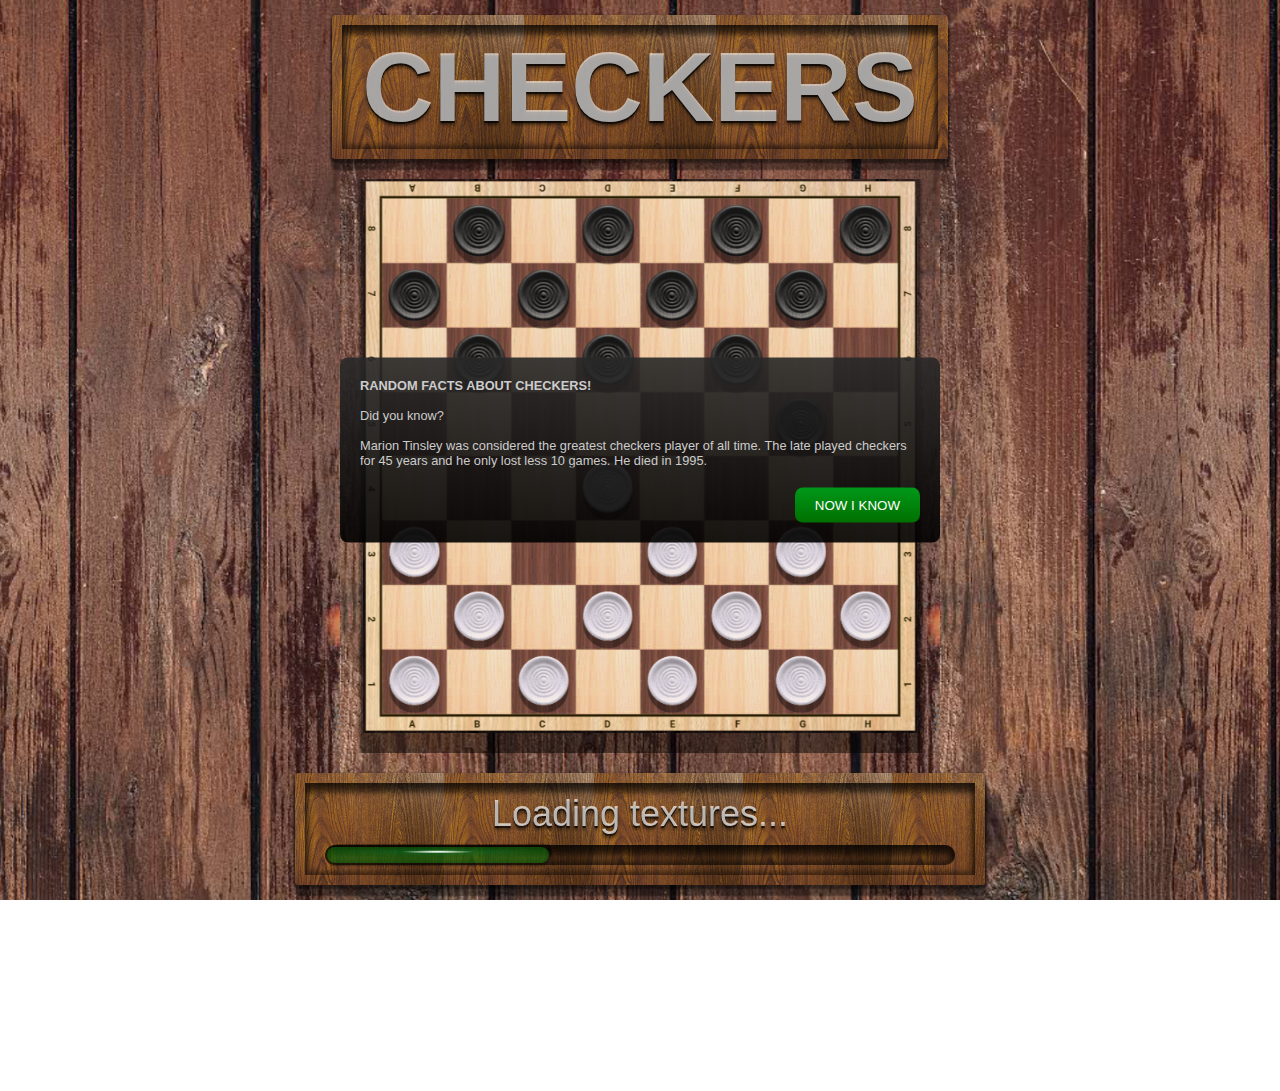
==== commit 730dafcd: "Add files via upload" ====
--- a/index.html
+++ b/index.html
@@ -425,7 +425,7 @@
                 </section>
                 <section value="version" class="inner_item">
                     <p>Version:<br><span>Check out the current version of the game and its updated features.</span></p>
-                    <button action="setting-item" value="version" class="only_item blue_ui">VERSION</button>
+                    <button action="setting-item" value="version" class="only_item black_ui">VERSION</button>
                 </section>
             </section>
             <section class="footer_section">
--- a/src/styles/index.css
+++ b/src/styles/index.css
@@ -0,0 +1,320 @@
+html {
+    font-size: 0.8em;
+} 
+html, body {
+    margin: 0;
+    padding: 0;
+} 
+body {
+    position: relative;
+    height: 100vh;
+    width: 100vw;
+    background-image: var(--bg1);
+    background-position: center;
+    background-size: auto 100%;
+    background-repeat: repeat;
+    overflow: hidden;
+} 
+
+*, *:before, *:after {
+    box-sizing: border-box;
+    touch-action: manipulation;
+    font-family: Arial;
+    user-select: none;
+    overflow: hidden;
+} 
+
+.install {
+    position: absolute;
+    bottom: 0%;
+    left: 50%;
+    transform: translate(-50%, 110%);
+    height: fit-content;
+    width: fit-content;
+    max-width: 600px;
+    min-width: 80%;
+    margin: 0;
+    padding: 30px;
+    border: none;
+    border-radius: 4px;
+    background: url("../images/frame.jpeg");
+    box-shadow: 0 0 3px 2px #000;
+    background-size: cover;
+    color: #444;
+    font-size: 1rem;
+    z-index: 5;
+    overflow: visible;
+    display: block;
+} 
+
+.install:before {
+	content: "";
+	position: absolute;
+	top: 10px;
+	left: 10px;
+	height: calc(100% - 20px);
+	width: calc(100% - 20px);
+	border-radius: 4px;
+	box-shadow: inset 0 0 0 1px #444;
+	background: url("../images/background2.jpeg");
+	background-size: cover;
+	z-index: -1;
+} 
+
+.install section {
+	width: fit-content;
+	max-width: calc(80vw - 20px);
+    padding-bottom: 10px;
+    overflow: hidden;
+} 
+
+.install_header {
+	display: flex;
+    justify-content: flex-start;
+    align-items: center;
+    flex-flow: row nowrap;
+    margin-bottom: 10px;
+    overflow: visible;
+} 
+
+.install_header label {
+	display: inline-block;
+} 
+
+.install_icon {
+    height: 40px;
+    width: 40px;
+    border-bottom: 1.5px solid #000;
+    border-left: 1.5px solid #000;
+    border-radius: 8px;
+    background: url("../images/homescreen 48icon.png"), url("../images/black cell.jpeg");
+    background-size: 30px 30px, 40px 40px;
+    background-position: center;
+    background-repeat: no-repeat;
+    box-shadow: -2px 2px 3px 0 #0008;
+    margin: 0 0 4px 4px;
+} 
+
+.install_title {
+   	 font-size: 1.5rem;
+   	 font-weight: 900;
+   	 padding-left: 10px;
+} 
+
+.install_body {
+	font-weight: 500;
+} 
+
+.install_btn {
+    color: #fff;
+    float: right;
+    padding: 10px 20px;
+    margin: 0 10px;
+    border: none;
+    outline: none;
+    border-radius: 8px;
+    font-weight: 500;
+} 
+
+.install_btn:first-of-type {
+	background: linear-gradient(rgba(0, 152, 25, 0.9), rgba(0, 112, 0, 0.9));
+} 
+
+.install_btn:last-of-type {
+	background: linear-gradient(rgba(110, 110, 110, 0.9), rgba(70, 70, 70, 0.9));
+} 
+
+.show_install_prompt {
+    animation: slide_in 0.7s ease-out 0s 1 normal forwards;
+} 
+
+.hide_install_prompt {
+    animation: slide_out 0.7s ease-out 0s 1 normal forwards;
+} 
+
+@keyframes slide_in {
+	0% {transform: translate3d(-50%, 110%, 0);}
+    100% {transform: translate3d(-50%, -20%, 0);}
+} 
+@keyframes slide_out {
+	0% {transform: translate3d(-50%, -20%, 0);} 
+    100% {transform: translate3d(-50%, 110%, 0);}
+} 
+            
+#load-window {
+	position: relative;
+    height: 100vh;
+    width: 100vw;
+    padding: 15px;
+    background: linear-gradient(to top, #0000, #5550), url("../images/background1.jpeg");
+    background-position: center;
+    background-size: 100% 100%, auto 100vh;
+    background-repeat: no-repeat, repeat-x;
+
+    display: none;
+    grid-template-rows: auto auto auto;
+    grid-template-columns: max-content;
+    gap: 20px;
+    justify-content: center;
+    align-content: space-evenly;
+} 
+
+#load-window.visible {
+	display: grid;
+} 
+
+#load-window .img {
+    position: relative;
+    margin: auto;
+    height: min(100%, 95vmin);
+    aspect-ratio: 1;
+    overflow: auto;
+    grid-area: 2 / 1 / 3 / 2;
+} 
+
+#load-window .shadow {
+	position: absolute;
+	left: 7.5px;
+	width: calc(100% - 15px);
+	height: 100%;
+	background: #0007;
+	box-shadow: 0 0 2px 2px #0005;
+	z-index: 0;
+} 
+
+#load-window img {
+	position: relative;
+	display: block;
+	margin: 0 auto;
+    height: calc(100% - 20px);
+    width: calc(100% - 20px);
+    z-index: 1;
+} 
+
+#load-window h1 {
+    margin: 0 auto;
+    grid-area: 1 / 1 / 2 / 2;
+    height: fit-content;
+    width: fit-content;
+    padding: 15px 30px;
+    color: #ddda;
+    text-align: center;
+    font-size: 11vmin;
+    font-weight: 700;
+    border-radius: 4px;
+    background-image: url("../images/frame.jpeg");
+    background-size: auto 100%;
+    background-repeat: repeat;
+    text-shadow: 0 2px 0 #000a, 0 4px 3px #0008;
+    filter: brightness(110%);
+    box-shadow: 0 2px 2px 2px #0006, 0 10px 2px 1px #0006;
+} 
+
+#load-window .loader {
+    margin: 0 auto;
+    grid-area: 3 / 1 / 4 / 2;
+	padding: 20px 30px;
+	color: #dddb;
+	width: fit-content;
+	height: fit-content;
+	border-radius: 4px;
+	background-image: url("../images/frame.jpeg");
+    background-size: auto 100%;
+    background-repeat: repeat;
+    filter: brightness(110%);
+    box-shadow: 0 2px 2px 2px #0006, 0 10px 2px 1px #0006;
+} 
+
+#load-window h1:before,
+#load-window .loader:before {
+	content: "";
+	position: absolute;
+	top: 50%;
+	left: 50%;
+	transform: translate(-50%, -50%);
+	height: calc(100% - 20px);
+	width: calc(100% - 20px);
+	box-shadow: inset 0 0 5px 4px #0007, inset 0 10px 5px 0 #0008;
+	background: #fff0;
+} 
+
+#load-window .loader p {
+	margin: 0;
+	padding: 0 0 10px 0;
+	width: 100%;
+	color: #dddb;
+	font-size: 4vmin;
+	text-align: center;
+	text-shadow: 0 2px 0 #000a, 0 4px 3px #0008;
+} 
+.bar {
+    height: 20px;
+    width: 70vmin;
+    border-radius: 10px;
+    padding: 2px;
+    background: #0004;
+    box-shadow: inset 0 0 5px 4px #0007, inset 0 10px 5px 0 #0008;
+	overflow: visible;
+} 
+.progress {
+    height: 100%;
+    width: 0%;
+    border-radius: inherit;
+    background: radial-gradient(ellipse closest-side at 50% 30%, #fff, #00A82966, #00981966, #00880966);
+    box-shadow: 3px -3px 1px 0 #0006, 0 3px 2px 0 #0006;
+    margin: 0 0 5px 0;
+    transition: width 0.1s ease-out;
+} 
+
+@media only screen and (max-height: 600px) and (min-width: 1035px), (min-aspect-ratio: 150/100) {
+    #load-window {
+        grid-template-rows: auto auto;
+        grid-template-columns: 1fr 1fr;
+        align-content: center;
+    }
+
+    #load-window h1 {
+        grid-area: 1 / 1 / 2 / 2;
+        align-self: self-end;
+    }
+
+    #load-window .img {
+        grid-area: 1 / 2 / 3 / 3;
+        height: auto;
+        width: min(100%, 95vmin);
+    }
+
+    #load-window .loader {
+        grid-area: 2 / 1 / 3 / 2;
+    }
+} 
+#load-window .notify {
+	position: absolute;
+	top: 50%;
+	left: 50%;
+	transform: translate(-50%, -50%);
+	width: 80%;
+	height: fit-content;
+	max-width: 600px;
+	padding: 20px;
+	background: linear-gradient(to bottom, #282828E6, #000000E6);
+	border-radius: 8px;
+	display: none;
+	z-index: 2;
+} 
+
+#load-window .notify > div {
+	height: fit-content;
+	width: fit-content;
+	color: #ccc;
+} 
+
+#load-window .notify > button {
+	background: linear-gradient(to bottom, #009819, #007000);
+	padding: 10px 20px;
+	border-radius: 8px;
+	border: none;
+	float: right;
+	color: #fff;
+	margin: 20px 0 0 0;
+} 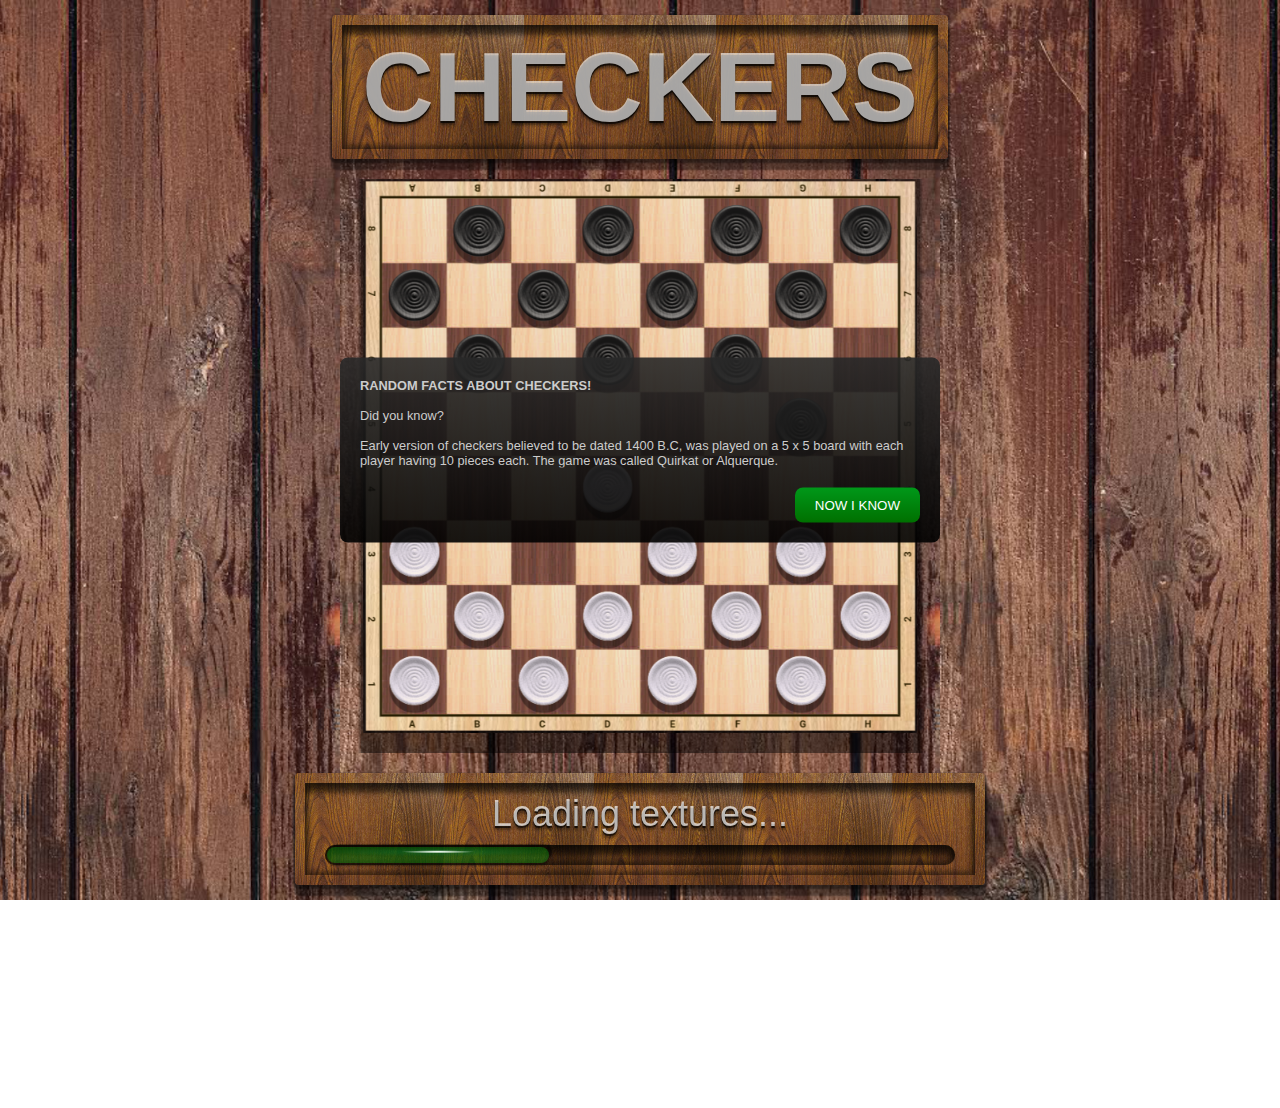
==== commit 4bdfe912: "Update index.html" ====
--- a/index.html
+++ b/index.html
@@ -476,7 +476,7 @@
         <article id="stats-window" hidden>
             <header class="stats_header">
             	<div class="player_A_icon"></div>
-            	<div>GAME STATS</div>
+            	<div class="text">GAME STATS</div>
             	<div class="player_A_icon"></div>
             </header>
             <section class="stats_section">
@@ -527,4 +527,4 @@
 
         <script src="./src/scripts/ui/index.js"></script>
     </body>
-</html>+</html>
--- a/src/styles/index.css
+++ b/src/styles/index.css
@@ -30,9 +30,8 @@
     left: 50%;
     transform: translate(-50%, 110%);
     height: fit-content;
-    width: fit-content;
-    max-width: 600px;
-    min-width: 80%;
+    width: 80%;
+    max-width: 400px;
     margin: 0;
     padding: 30px;
     border: none;
@@ -317,4 +316,4 @@
 	float: right;
 	color: #fff;
 	margin: 20px 0 0 0;
-} +} 
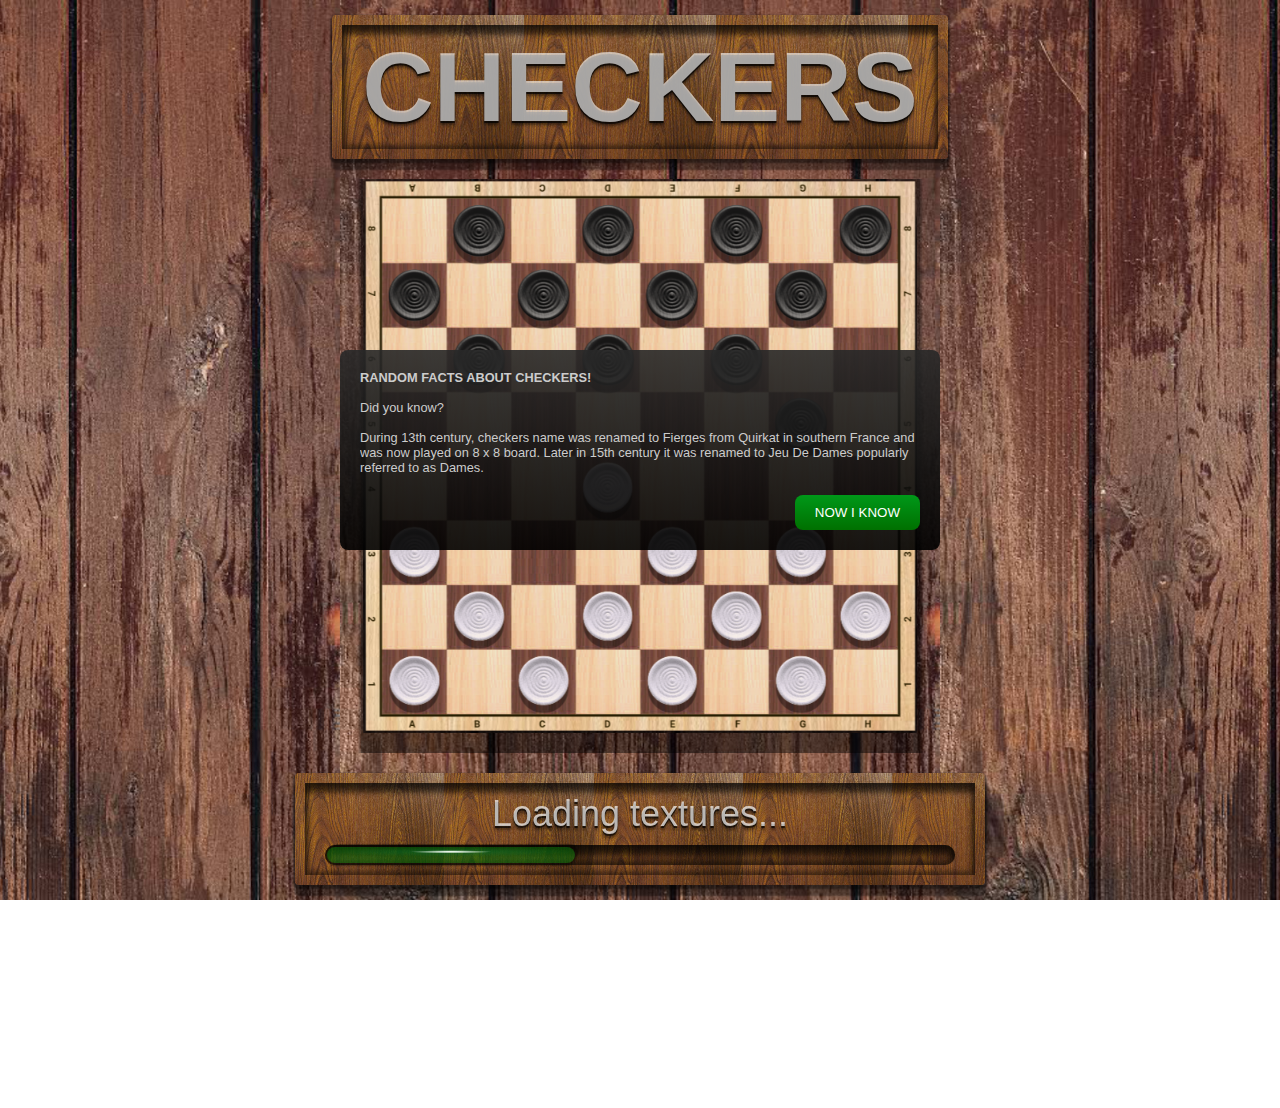
==== commit 6751e64e: "Add files via upload" ====
--- a/index.html
+++ b/index.html
@@ -2,7 +2,7 @@
 <html>
     <head>
         <meta charset="UTF-8">
-        <meta name="viewport" content="width=device-width, initial-scale=1, maximum-scale=1, minimum-scale=1, user-scalable=no">
+        <meta name="viewport" content="width=device-width, initial-scale=1, maximum-scale=100, minimum-scale=1, user-scalable=yes">
         <meta name="theme-color" content="#000">
         <meta name="description" content="Play one of the best Checkers/Draughts game. Test and improve your skills and experience by playing against the computer through levels from beginner to grand master. Connect with your friends and families to play online on multi-player mode or share same screen on offline mode.">
         <link rel="manifest" href="./manifest.webmanifest">
@@ -23,7 +23,7 @@
         <title>CHECKERS | DRAUGHTS - Play online, offline or against the computer</title>
     </head>
     <body>
-    	<span class="elem_hint" hidden></span>
+    	<span class="tooltip" hidden></span>
     	<article id="load-window" class="visible" hidden>
     		<div class="img">
     			<div class="shadow"></div>
